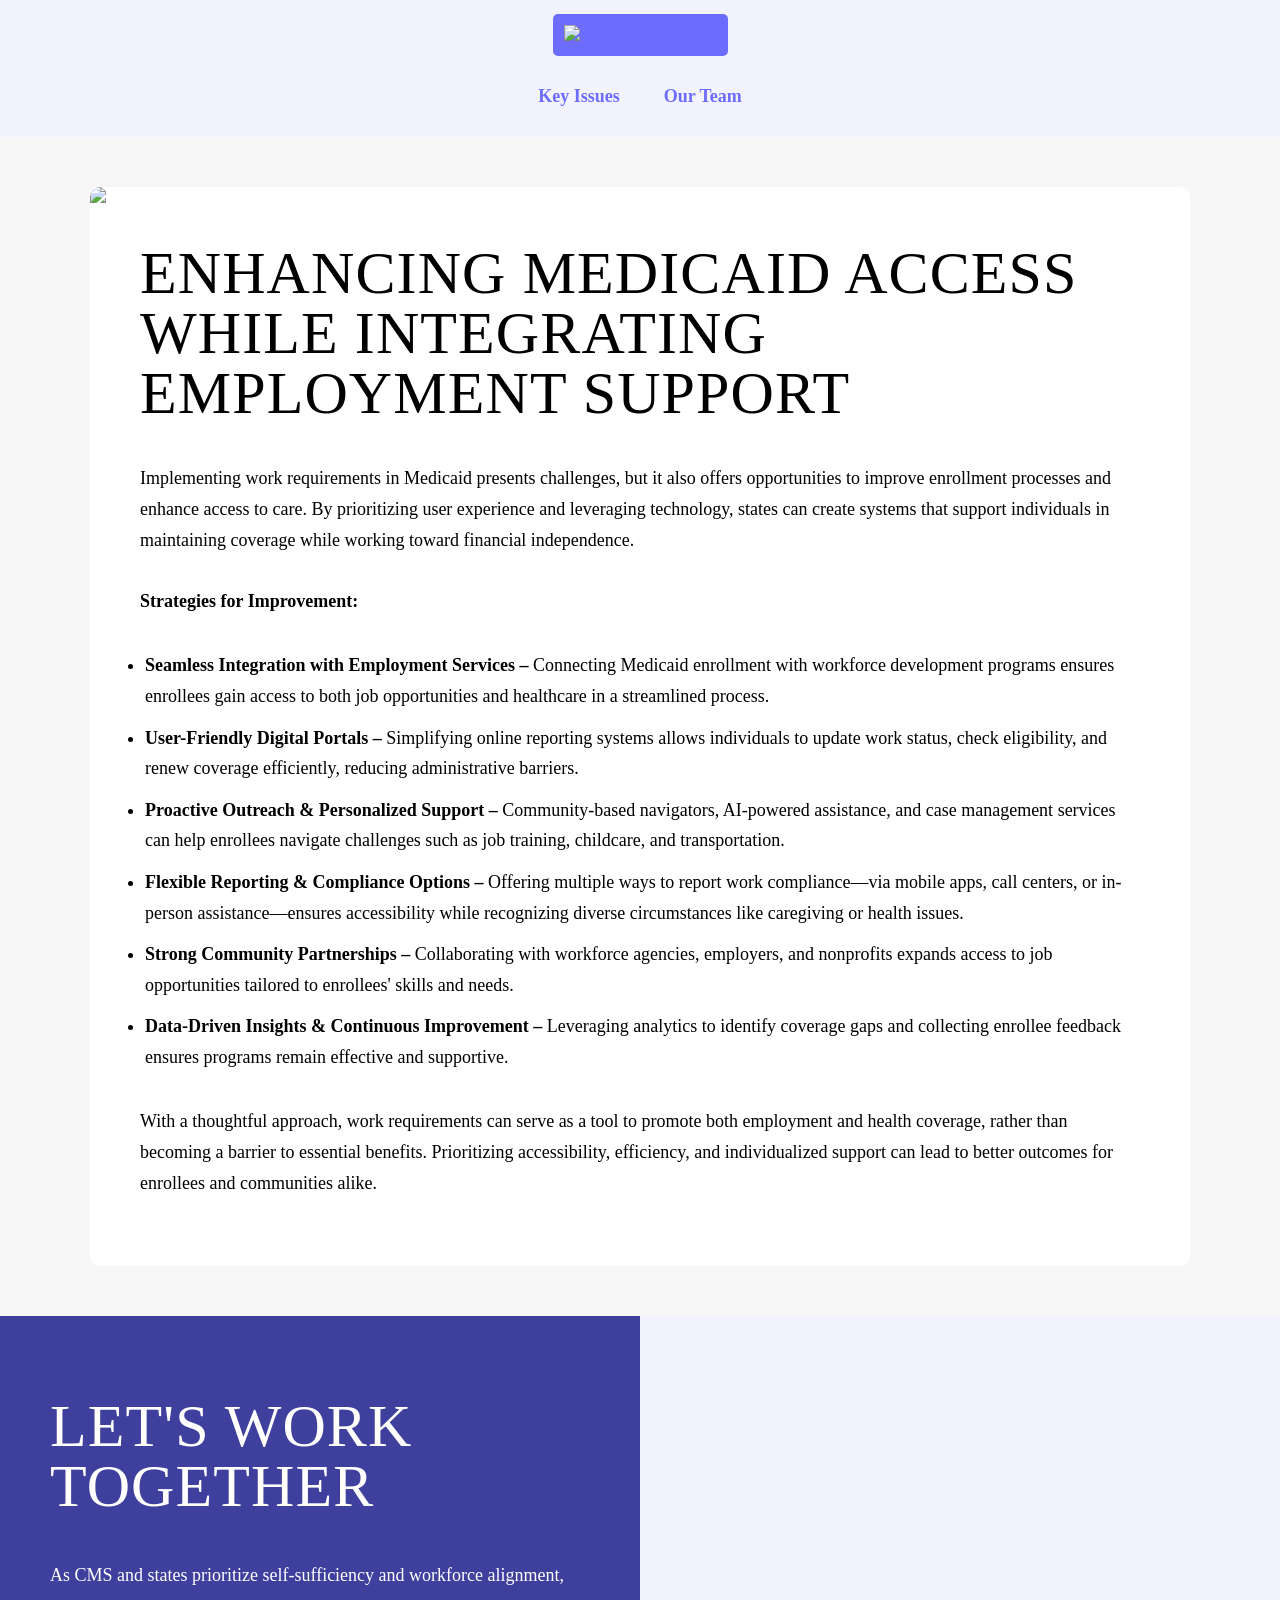
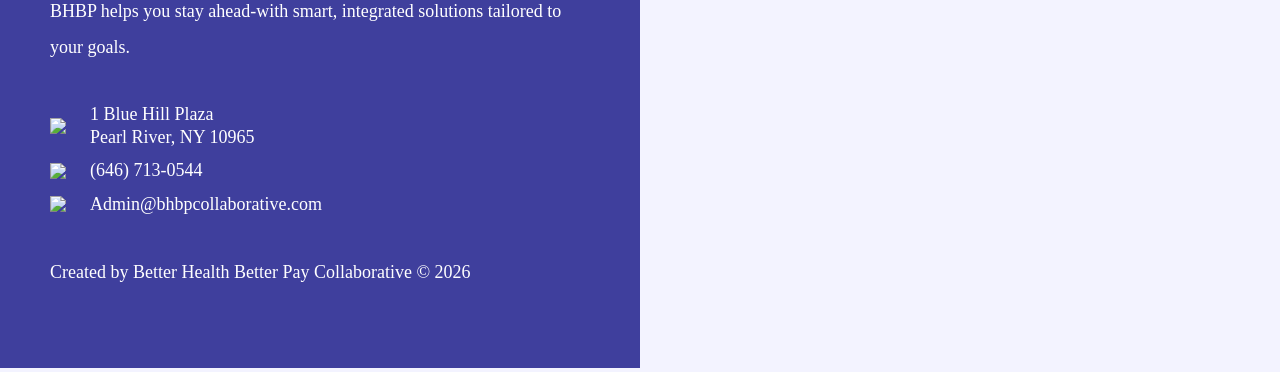
==== enhancing-medicaid-access.html @ 81fba41e "Add files via upload" ====
<!DOCTYPE html>
<html lang="en" dir="ltr">
  <head>
    <meta charset="utf-8">
    <meta name="viewport" content="width=device-width, initial-scale=1.0">
    <meta name="keywords" content="HTML, CSS">

    <title>Latest Content | BHBP</title>
    <link rel="stylesheet" href="https://use.typekit.net/xev8wrg.css">
    <link rel="stylesheet" href="bhbp.css?v=3">
    <link rel="icon" type="image/png" href="images/BHBP.ico">

  </head>

  <body>
    <a id="blog-nav-logo" href="index">
      <img src="images/bhbp_logo.png">
    </a>
    <nav id="blog-nav">
      <a href="key-issues">Key Issues</a>
      <a href="team">Our Team</a>
    </nav>
      <div class="blog-background">
        <div class="blog-post">
          <img src="images/employment-support.jpg">
          <div class="blog-content">
              <h1>Enhancing Medicaid Access While Integrating Employment Support</h1>

            <p>
              Implementing work requirements in Medicaid presents challenges, but it also offers opportunities to improve enrollment processes and enhance access to care. By prioritizing user experience and leveraging technology, states can create systems that support individuals in maintaining coverage while working toward financial independence.
              <br><br>
              <strong>Strategies for Improvement:</strong></p>
            <ul>
              <li>
                <strong>Seamless Integration with Employment Services – </strong>Connecting Medicaid enrollment with workforce development programs ensures enrollees gain access to both job opportunities and healthcare in a streamlined process.
              </li>
              <li>
                <strong>User-Friendly Digital Portals – </strong>Simplifying online reporting systems allows individuals to update work status, check eligibility, and renew coverage efficiently, reducing administrative barriers.
              </li>
              <li>
                <strong>Proactive Outreach & Personalized Support – </strong> Community-based navigators, AI-powered assistance, and case management services can help enrollees navigate challenges such as job training, childcare, and transportation.
              </li>
              <li>
                <strong>Flexible Reporting & Compliance Options – </strong>Offering multiple ways to report work compliance—via mobile apps, call centers, or in-person assistance—ensures accessibility while recognizing diverse circumstances like caregiving or health issues.
              </li>
              <li>
                <strong>Strong Community Partnerships – </strong>Collaborating with workforce agencies, employers, and nonprofits expands access to job opportunities tailored to enrollees' skills and needs.
              </li>
              <li>
                <strong>Data-Driven Insights & Continuous Improvement – </strong>Leveraging analytics to identify coverage gaps and collecting enrollee feedback ensures programs remain effective and supportive.
              </li>
            </ul>
            <p>
              With a thoughtful approach, work requirements can serve as a tool to promote both employment and health coverage, rather than becoming a barrier to essential benefits. Prioritizing accessibility, efficiency, and individualized support can lead to better outcomes for enrollees and communities alike.
            </p>
          </div>
        </div>
      </div>
    </body>

    <div class="section-3">
      <div class="half-width dark-purple">
        <div>
          <h1 class="white-text">
            Let's Work Together
          </h1>
            <p class="white-text">
              As CMS and states prioritize self-sufficiency and workforce alignment, BHBP helps you stay ahead-with smart, integrated solutions tailored to your goals.
            </p>
          <div class="row">
            <img src="images/location.png"><span class="white-text">1 Blue Hill Plaza<br> Pearl River, NY 10965</span>
          </div>
          <div class="row">
            <img src="images/phone.png"><span class="white-text">(646) 713-0544</span>
          </div>
          <div class="row">
            <img src="images/mail.png"><a href="mailto:admin@bhbpcollaborative.com"><span class="white-text">Admin@bhbpcollaborative.com</span><a>
          </div>
          <p class="white-text"> Created by Better Health Better Pay Collaborative &copy; <script>document.write(new Date().getFullYear())</script></p>
        </div>
      </div>

      <div class="half-width">
        <a class="a">
        <iframe width="100%"
                height="450px"
                style="border:0"
                loading="lazy"
                allowfullscreen
                src="https://www.google.com/maps/embed/v1/place?q=place_id:ChIJf0bRrrjowokRGi7zUZTgr6k&key=AIzaSyC7jazIGp3U0AG9s5NQZPxcQSYVen6KVE8">
        </iframe>
      </a>

      </div>
    </div>

  </html>
---- bhbp.css ----
@font-face {
  font-family: Martin;
  src: url('./fonts/MARTIN-Regular.woff') format('woff');
}

iframe {
  height: 100%;
}

html {
  background: #f3f3ff;
}
div {
    box-sizing: border-box;
}
nav {
    color: white;
    display: flex;
    justify-content: center;
    align-items: center;
    max-width: 100%;
    padding: 20px;
}
nav a {
    color: #6c6cff;
    font-size: 18px;
    margin: 10px 22px;
    font-family: 'muli';
    font-weight: 600;
    transition: all .5s;
}
nav a:hover {
  color: #3f3f9d;
  text-decoration: underline;
}


#blog-nav-logo {
    background: #6c6cff;
    padding: 11px;
    height: auto;
    width: 153px;
    display: block;
    margin: 14px auto 0;
    border-radius: 5px;
}
#blog-nav-logo img {
    max-width: 100%;
}
.blog-post img {
  width: 100%;
  max-height: 500px;
  object-fit: cover;
  object-position: center;
}
.blog-background {
  padding: 50px;
  background: #f7f7f7;
  display: flex;
  justify-content: center;
}
.blog-post {
    background: white;
    display: flex;
    flex-direction: column;
    align-items: flex-start;
    justify-content: flex-start;
    align-content: flex-start;
    border-radius: 10px;
    max-width: 1100px;
    border-radius: 10px;
    overflow: clip;
}
.blog-content {
  padding: 0 50px 50px;
}
.blog-content li {
    line-height: 1.7;
    margin: 11px 0px;
}
.post-information img {
    height: 40px;
    width: 40px;
    border-radius: 50%;
    margin-right: 8px;
    background: #f3f3f3;
}
.post-information {
    display: flex;
    align-items: center;
}
.blog-content p {
    line-height: 1.7;
}
/* colors */

.purple {
  background: #6C6CFF;
}
.purple-text {
  color: #6C6CFF;
}
.dark-purple {
  background-color: #3F3F9D;
}
.white-text {
  color: white;
}

/* Columns */
.half-width {
    width: 50%;
    box-sizing: border-box;
}

.logo {
  width: 170px;
}

body {
  margin: 0;
  overflow-x: hidden;
}
ul {
  padding: 5px;
}
p, span {
  font-weight: 500;
  font-size: 18px;
  line-height: 1.3;
  font-family: Muli;
  color: black;
}
h1, h2, h3, h4 {
  font-family: Martin;
  text-transform: uppercase;
  letter-spacing: 1.1px;
  font-weight: 100;
}
h1 {
  font-size: 60px;
  text-transform: uppercase;
  letter-spacing: 1.1px;
  font-weight: 100;
  line-height: 1;
}
h2 {
  color: black;
  font-size: 53px;
  letter-spacing: 1.1px;
}
a {
  text-decoration: none;
}

button {
  font-size: 24px;
  font-family: Martin;
  padding: 10px;
  border-radius: 50px;
  width: 240px;
  border: none;
  box-shadow: none;
  text-transform: uppercase;
  letter-spacing: 1.1px;
  font-weight: 100;
  margin-top: 30px;
  cursor: pointer;
  background: white;

}
button:hover {
  color: white !important;
  background:#3f3f9c;
}
.banner {
  height: 680px;
  display: flex;
  flex-direction: row;
  }

  .half-width.purple {
    padding: 60px;
  }

.banner .background {
  background-image:url(./images/bhbp-banner.png);
  background-repeat: no-repeat;
  background-size: cover;
  background-position: center;
  position: relative;

}
.divider {
  height: 2px;
  width: 90%;
  background: black;
  margin: 50px auto;
}

.section-1, .section-2-5 {
  display: flex;
  padding: 0 50px;
  flex-direction: row;
  justify-content: space-evenly;
  align-items: flex-start;
  flex-wrap: nowrap;
}
.section-2-5 li, .section-what-we-do li {
  list-style-type: none;
  margin: 0;
    padding: 0;
}
.section-2-5 li::before, .section-what-we-do li::before {
  content: "";
  height: 0;
  width: 0;
  color: red;
  border-color: transparent #6c6cff;
  border-style: solid;
  border-width: 0.5em 0 0.5em 0.5em;
  position: relative;
  display: block;
  left: -15px;
  top: 21px;
  font-size: 12px;
}
.section-1 {
  padding: 60px 50px 0;
}

.section-1 h2, .section-2-5 h2 {
  width: 675px;
  margin: 0;
}

.section-1 p {
  max-width: 750px;
}
ul:not(.blog-content ul) {
  width: 750px;
  margin: 0;
}
.section-2-5 {
  padding: 0 50px 50px;
}
 li {
  margin: 5px 0;
  font-family: Muli;
  font-size: 18px;
}
.section-2 {
  display: flex;
  padding: 50px 0;
  flex-wrap:wrap;
  justify-content: center;
}
.section-2 h1 {
  width: 100%;
  text-align: center;
  margin: 0 0 20px;
  font-size: 50px;
}
.section-2 p {
  font-weight: 600;
  margin: 0;
}
.section-2 h2 {
  font-weight: 600;
  margin: 20px 0;
  font-size: 38px;
}
.section-blog {
    display: flex;
    padding: 50px 50px 20px;
    max-width: 100%;
    flex-direction: row;
    flex-wrap: wrap;
    /* background: #f3f3ff; */
    justify-content: center;
}
.section-blog .heading {
  text-align: center;
}
.section-blog h2 {
  width: 100%;
  transition: all .5s;
}

.single-post-preview {
  width: 50%;
  padding: 20px 35px;
  box-sizing: border-box;
  max-width: 800px;
  transition: all .5s;
  }
  .single-post-preview:hover {
    transform: scale(1.02);
  }
  .single-post-preview:hover h2 {
      color: #6C6CFF;
  }
  .single-post-preview:hover span {
    color: #6C6CFF;
  }
  .single-post-preview img {
    width: 100%;
    height: 373px;
    object-fit: cover;
  }
.single-post-preview h2 {
    font-size: 24px;
    margin: 9px 0;
    line-height: 1.3;
    letter-spacing: 0.5px;
    font-family: 'muli';
    font-weight: 700;
}
.single-post-preview p {
  margin:0;
}
.third-width {
  width: 33.3%;
  padding: 30px 40px;
  display: flex;
  flex-direction: column;
  align-content: center;
  align-items: center;
  justify-content: flex-start;
}
.third-width img {
  width: 100%;
}

.section-3 .half-width.dark-purple {
  padding: 40px 50px;
  display: flex;
  flex-direction: column;
  align-content: flex-start;
  align-items: flex-start;
}
.half-width.dark-purple p {
    margin: 38px 0px;
    line-height: 2;
    max-width: 600px;
}
.row {
  display: flex;
  flex-direction: row;
  flex-wrap: nowrap;
  align-content: center;
  justify-content: flex-start;
  align-items: center;
  margin: 10px 0;
}
.row img {
  width: 30px;
  margin: 0 10px 0 0;
}
.row a :hover {
  color: #6C6CFF;
  text-decoration: underline;
}
.section-3 {
  display: flex;
}

/* Team Page */
.team-background {
    padding: 0 50px 50px;
    display: flex;
    flex-wrap: wrap;
}
.team-member {
    background: #6c6cff;
    border-radius: 10px;
    margin: 10px;
    max-width: 420px;
    width: 45%;
    padding: 30px;
    color: white;
}
.team-member p {
    color: white;
    line-height: 1.3;
    font-size: 17px;
}
.team-background h2:not(.section-2-5 h2) {
    color: #3f3f9d;
    width: 100%;
}
.team-member h3 {
    font-size: 28px;
    margin: 0 15px;
    letter-spacing: 2.1px;
}

.team-intro {
    background: #dfdff3;
    border-radius: 10px;
    padding: 62px;
    max-width: 1200px;
    margin: 0 auto 36px;
}
.team-intro h1 {
  margin: 0;
  text-align: center;
}
.team-intro p {
  line-height: 1.7;
}
.team-member img {
    width: 30px;
}
.team-member div {
    display: flex;
    flex-direction: row;
    align-items: center;
    margin-bottom: 30px;
}

.read-more {
  color: #3F3F9D;
  margin-top: 15px;
  display: inline-block;
  font-weight: 600;
font-family: 'Muli';
}
.read-more::after {
   content: " \2192"; /* Unicode for → */
   color: #3F3F9D;
   margin-left: 6px;
 }


 .section-what-we-do {
    display: flex;
    flex-direction: column;
    align-items: center;
    background: #3f3f9d;
    padding: 60px 30px;
}
.section-what-we-do h2 {
  margin: 0 0 7px 0;
  color: white;
}
.section-what-we-do p, .section-what-we-do ul {
    max-width: 600px;
    line-height: 1.7;
    color: white;
    width: 100%;
}


/* Key Issues */
.issue-background {
    display: flex;
    flex-wrap: wrap;
    background: #f0f0ff;
    padding: 51px 20px 80px;
    justify-content: center;
}

.issue-background p:not(.issue-card p) {
    max-width: 800px;
    line-height: 1.7;
    font-size: 17px;
    font-weight: 700;
}
.issue-background h1 {
  font-size: 50px;
}
.issue-card {
    width: 31%;
    padding: 27px;
    background: #6c6cff;
    margin: 1%;
    color: white !important;
    display: flex;
    align-items: flex-start;
    flex-direction: column;
    justify-content: flex-start;
    border-radius: 20px;
    max-width: 500px;
}
.issue-card img {
    width: 120px;
    height: 120px;
    margin: -87px auto -34px;
    background: #6c6cff;
    padding: 18px;
    border-radius: 50%;
}
.issue-background .divider {
  background: none;
}
.issue-card  p {
  color: white;
  line-height: 1.5;
  font-size: 16px;
  margin-bottom: auto;
}
.issue-card span {
  margin: 0 0 11px;
  text-align: center;
  width: 100%;
  font-weight: 700;
  color: #161635;
  font-size: 20px;
}
.issue-card  h2 {
  color: white;
  text-align: center;
  width: 100%;
  font-size: 40px;
  letter-spacing: 1.1px;
  margin: 13px 0;
  line-height: 1;
  text-align: center;
}
@media screen and (max-width: 1200px) {
  .section-1 p {
    max-width: 650px;
  }
  .issue-card h2 {
    font-size: 36px;
  }
  ul:not(.blog-content ul) {
    width: 650px;
  }
  .single-post-preview {
    padding: 20px;
  }
  .single-post-preview img {
    width: 100%;
    height: auto;
    object-fit: cover;
    max-height: 289px;
  }
  .section-blog {
    padding: 20px;
  }
}

@media screen and (max-width: 1000px) {
  .half-width.purple {
    padding: 40px;
  }
  h1 {
    font-size: 50px;
  }
 li, p {
    font-size: 16px;
  }

  .third-width {
    width: 40%;
  }
  .section-1 p {
    max-width: 500px;
  }
  ul:not(.blog-content ul) {
    width: 500px;
  }
  .single-post-preview h2 {
    font-size: 23px;
    letter-spacing: 0.4px;
  }
  .issue-background {
    flex-direction: column;
    align-items: center;
    padding: 51px 20px 30px;
  }
  .issue-card {
    width: 100%;
    max-width: 800px;
    padding: 26px 30px 65px;
    margin: 1% 0 90px;
  }
  .issue-card h2 {
    font-size: 40px;
  }
}
@media screen and (max-width: 900px) {
  .section-blog {
    flex-direction: column;
    align-items: center;
  }
  .single-post-preview {
    width: 100%;
  }
  .section-blog .heading {
    text-align: center;
    margin: 16px 0;
  }
  .section-2 {
    padding: 0;
    justify-content: center;
    flex-direction: column;
    align-items: center;
  }
  .third-width {
    width: 75%;
  }
  .third-width img {
      width: 100%;
      max-height: 270px;
      object-fit: cover;
      object-position: top;
  }
  .section-2 h2 {
    margin: 13px 0;
  }
  .blog-background {
    padding: 50px 30px;
  }
  .blog-content {
    padding: 0 25px 50px;
  }
  .section-3 .half-width.dark-purple {
    padding: 40px 30px;
  }
}

@media screen and (max-width: 800px) {
  .banner {
    height: auto;
    display: flex;
    flex-direction: column-reverse;
  }
  .banner .background {
    height: 450px;
    background-position: top;
  }
  .banner .half-width {
    width: 100%;
  }

  .third-width {
    padding: 30px 8px;
  }
  .section-2 h2 {
    font-size: 31px;
    margin: 10px 0;
  }
  h2 {
    font-size: 48px;
  }
  .dark-purple h1 {
    font-size: 40px;
  }
  .section-3 .half-width.dark-purple {
    padding: 40px 20px;
  }
  .half-width.dark-purple h1 {
    margin: 0;
  }
  .section-1 p {
    max-width: 400px;
  }
  ul:not(.blog-content ul) {
    width: 400px;
  }
  .section-2-5 {
    flex-direction: column;
    align-items: center;
  }
  .section-2-5 h2 {
    text-align: center;
  }
  .section-2-5 button {
    margin: 27px auto 0;
    display: block;
  }
  .team-intro {
    padding: 33px;
  }
  .team-background {
    padding: 0 25px 50px;
  }
  .team-member {
    max-width: 100%;
    width: 100%;
  }
}
@media screen and (max-width: 750px) {
   .section-2-5 {
      padding: 0 30px;
  }
  .section-1 {
    padding: 30px;
  }
  .team-background h2:not(.section-2-5 h2) {
    text-align: center;
  }

}


@media screen and (max-width: 700px) {
  .logo {
    margin: 0 auto;
    background: #8282ff;
    padding: 10px;
    border-radius: 7px;
  }
  p, span {
    font-size: 16px;
  }
  .section-1 {
    padding: 30px;
  }
  .section-2-5 {
    padding:30px;
  }
  .half-width {
    width: 100%;
  }
}

@media screen and (max-width: 650px) {
  .banner .background {
   height: 350px;
  }
  iframe {
    height: 300px;
  }

  .section-3, .section-2-5 {
    flex-direction: column;
  }
  .section-3 .half-width.dark-purple {
    align-items: center;
    padding: 30px;
  }
  .divider {
    margin: 40px auto;
  }
  .section-1 h2, .section-2-5 h2 {
    margin: 0 0 20px 0;
    width: auto;
  }
  .section-1 {
    flex-direction: column;
  }
  .section-1 p, ul {
    width: auto;
  }
  .section-1 p {
    max-width: 100%;
  }
  .third-width {
    padding: 30px 5px;
  }
  .section-2 h2 {
    font-size: 21px;
  }
  .section-2 {
    padding: 20px 0;
  }
  .blog-content h1 {
    font-size: 40px;
  }
  ul:not(.blog-content ul) {
    width: auto;
  }

  .issue-card img {
    width: 100px;
    height: 100px;
  }
  .issue-card span {
    margin: 0;
  }
  .issue-card h2 {
    font-size: 36px;
  }
  .issue-background h1 {
    font-size: 40px;
  }
  .issue-background p:not(.issue-card p) {
    font-size: 16px;
  }
}
@media screen and (max-width: 500px) {
  .banner .background {
    height:300px;
  }
  nav {
    padding: 5px;
  }
  #blog-nav-logo {
    width: 115px;
  }
  .divider {
        margin: 29px auto;
    }
  h1 {
    font-size: 40px;
  }
  button {
    width: 220px;
  }
  h2 {
    font-size: 40px;
  }
  .section-2 {
    flex-direction: column;
    align-items: center;
    padding: 20px;
  }
  .third-width {
    width: 100%;
    padding: 20px 0;
  }
  .section-2 h2 {
    font-size: 30px;
  }
  .section-2 h1 {
    font-size: 45px;
  }

}

@media screen and (max-width: 400px) {
  button {
    width: 200px;
    font-size: 22px;
  }
  .team-background {
    padding: 0 20px 50px;
  }
  .team-member {
    margin: 10px 0;
  }
  .single-post-preview {
        padding: 30px 0;
  }
  .single-post-preview h2 {
    font-size: 19px;
    letter-spacing: 0.4px;
    line-height: 1.2;
  }
  .half-width.dark-purple p {
    line-height: 1.5;
  }
}
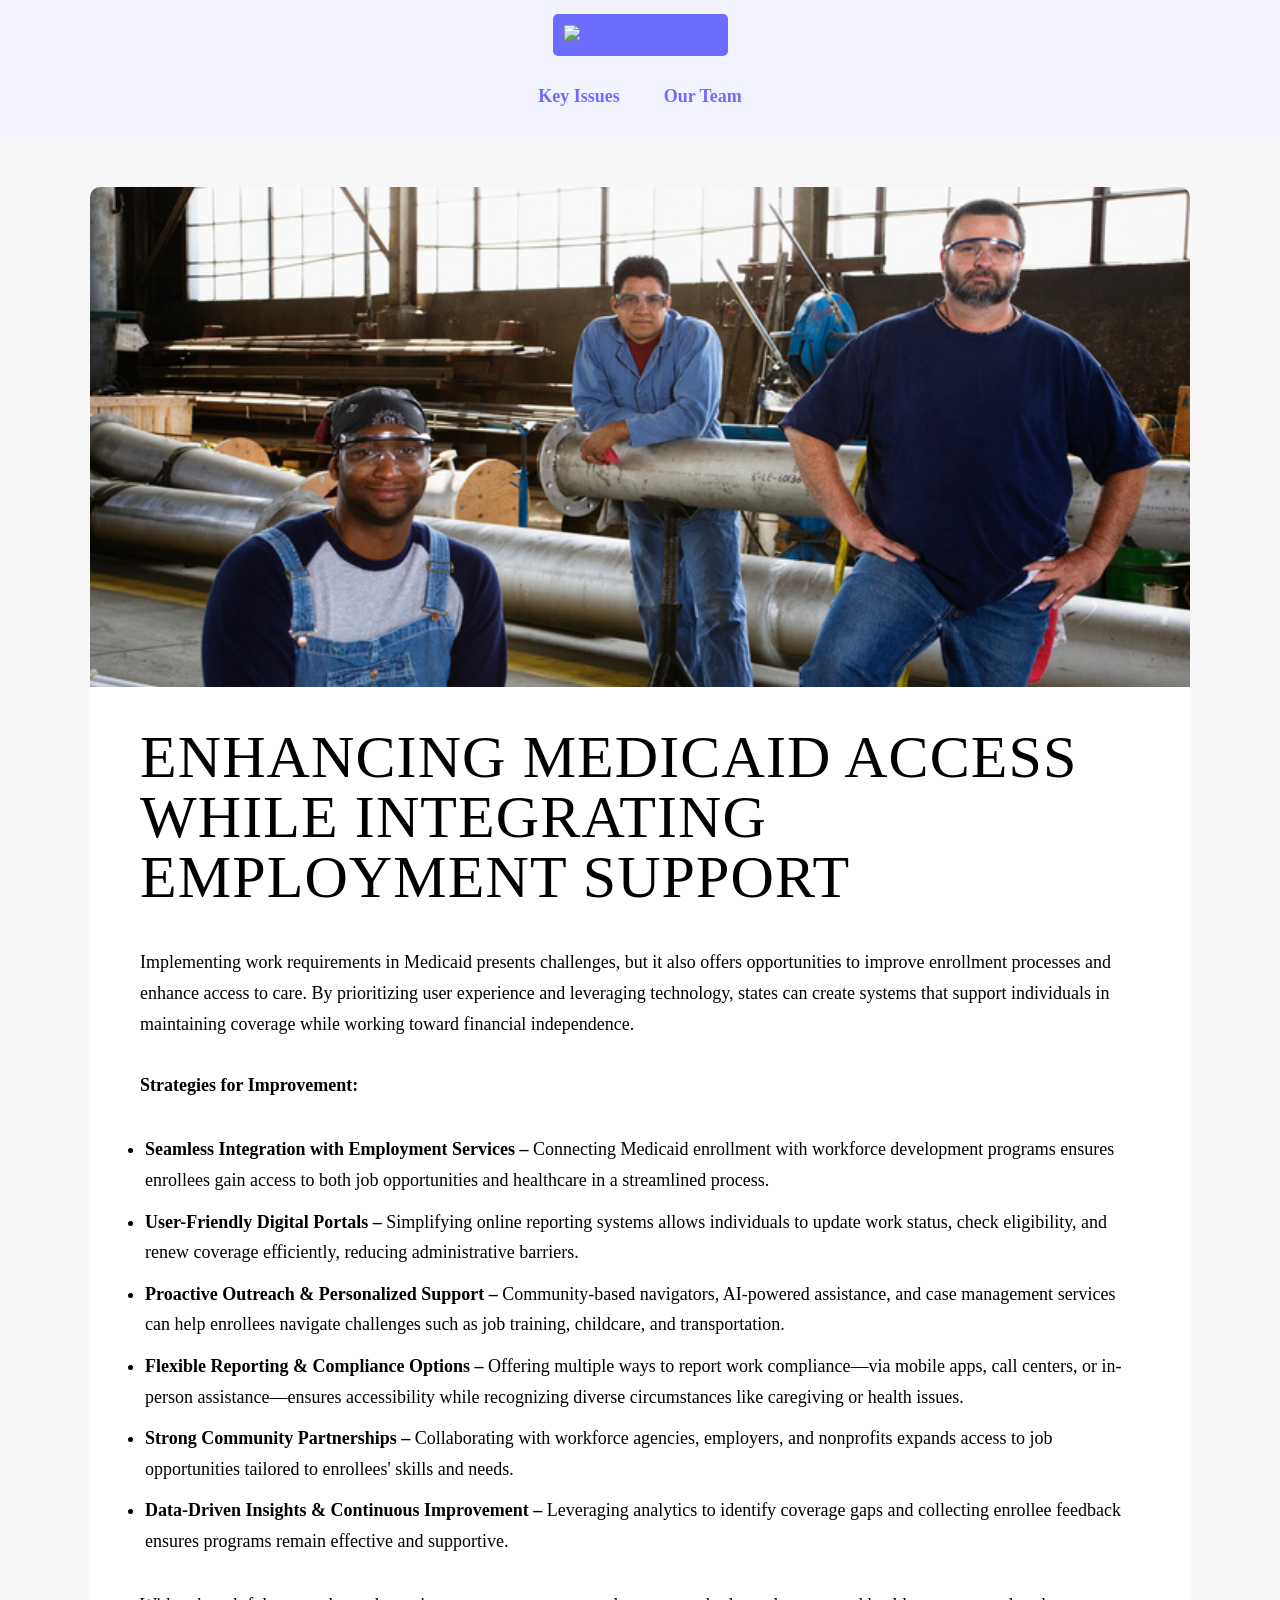
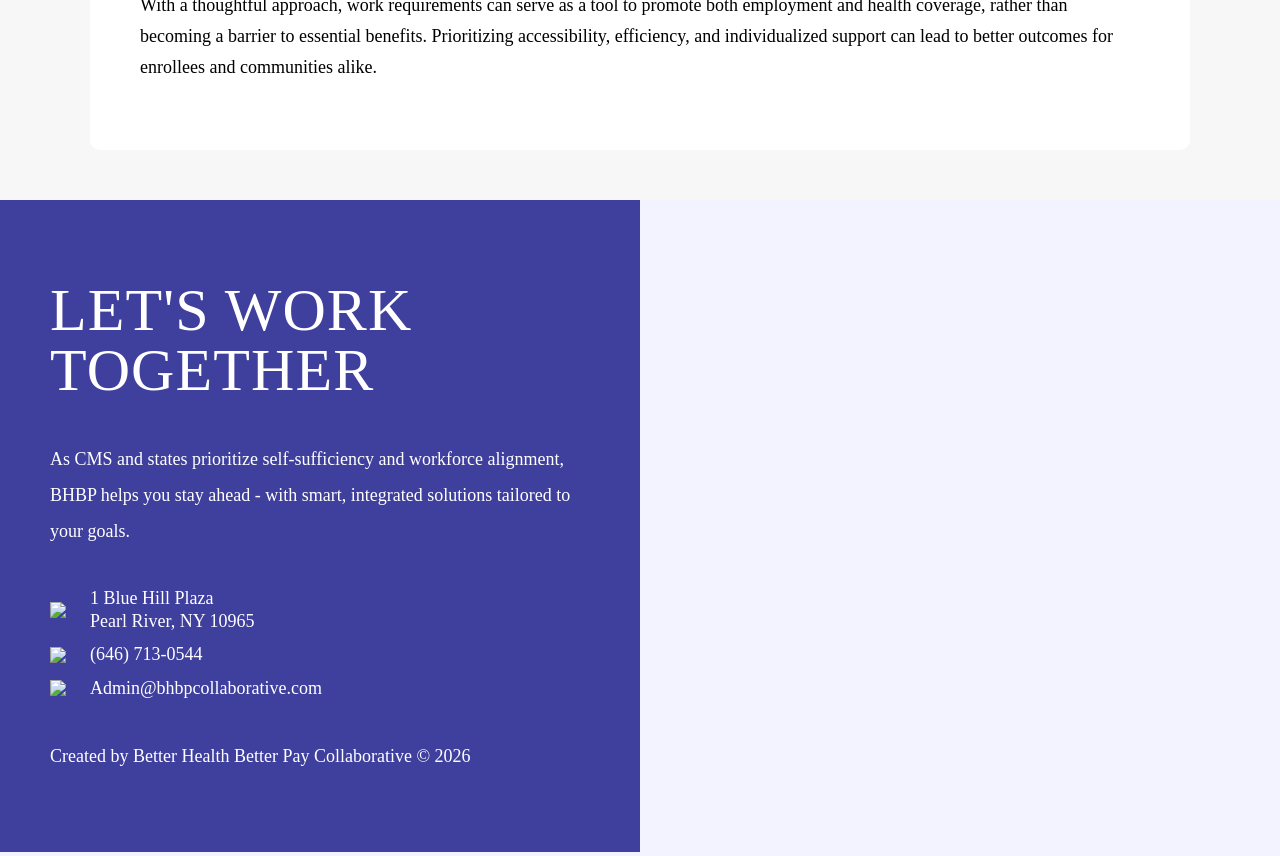
==== commit 465d6cf5: "Add files via upload" ====
--- a/enhancing-medicaid-access.html
+++ b/enhancing-medicaid-access.html
@@ -65,7 +65,7 @@
             Let's Work Together
           </h1>
             <p class="white-text">
-              As CMS and states prioritize self-sufficiency and workforce alignment, BHBP helps you stay ahead-with smart, integrated solutions tailored to your goals.
+              As CMS and states prioritize self-sufficiency and workforce alignment, BHBP helps you stay ahead - with smart, integrated solutions tailored to your goals.
             </p>
           <div class="row">
             <img src="images/location.png"><span class="white-text">1 Blue Hill Plaza<br> Pearl River, NY 10965</span>
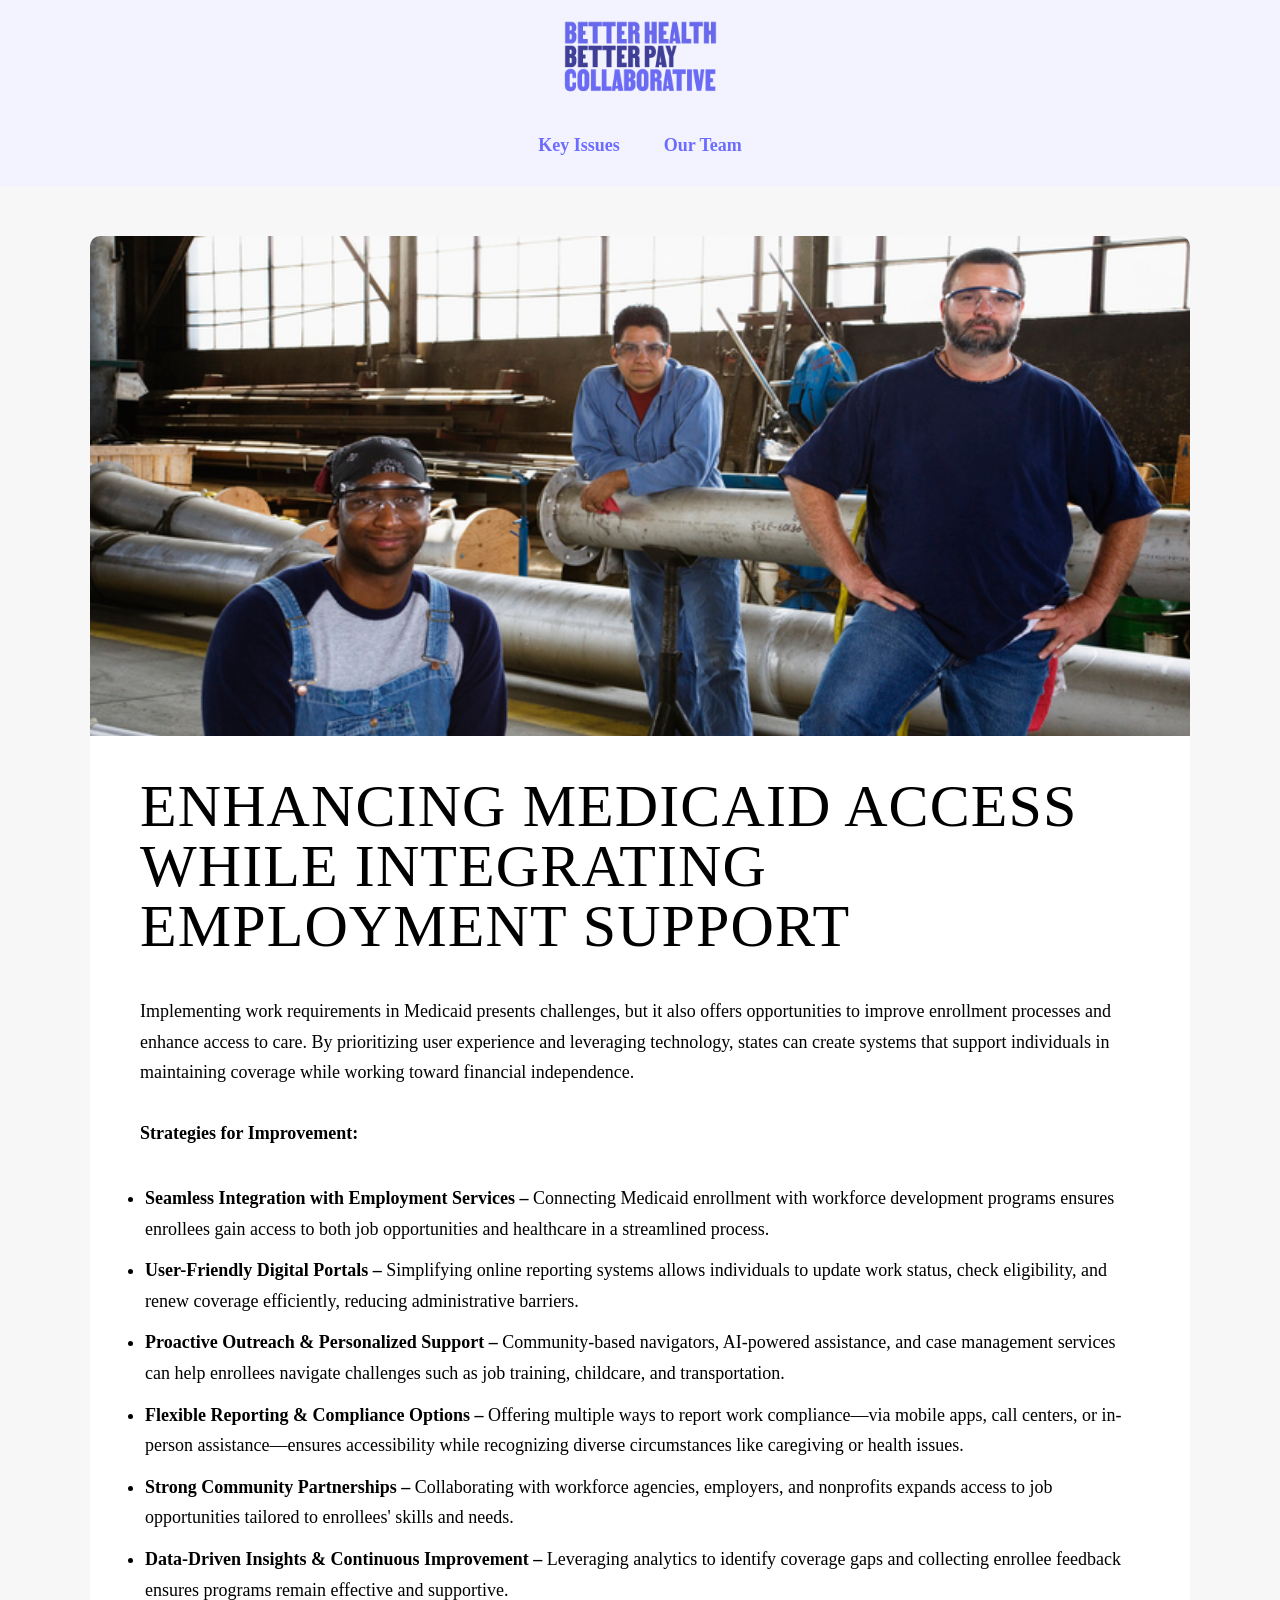
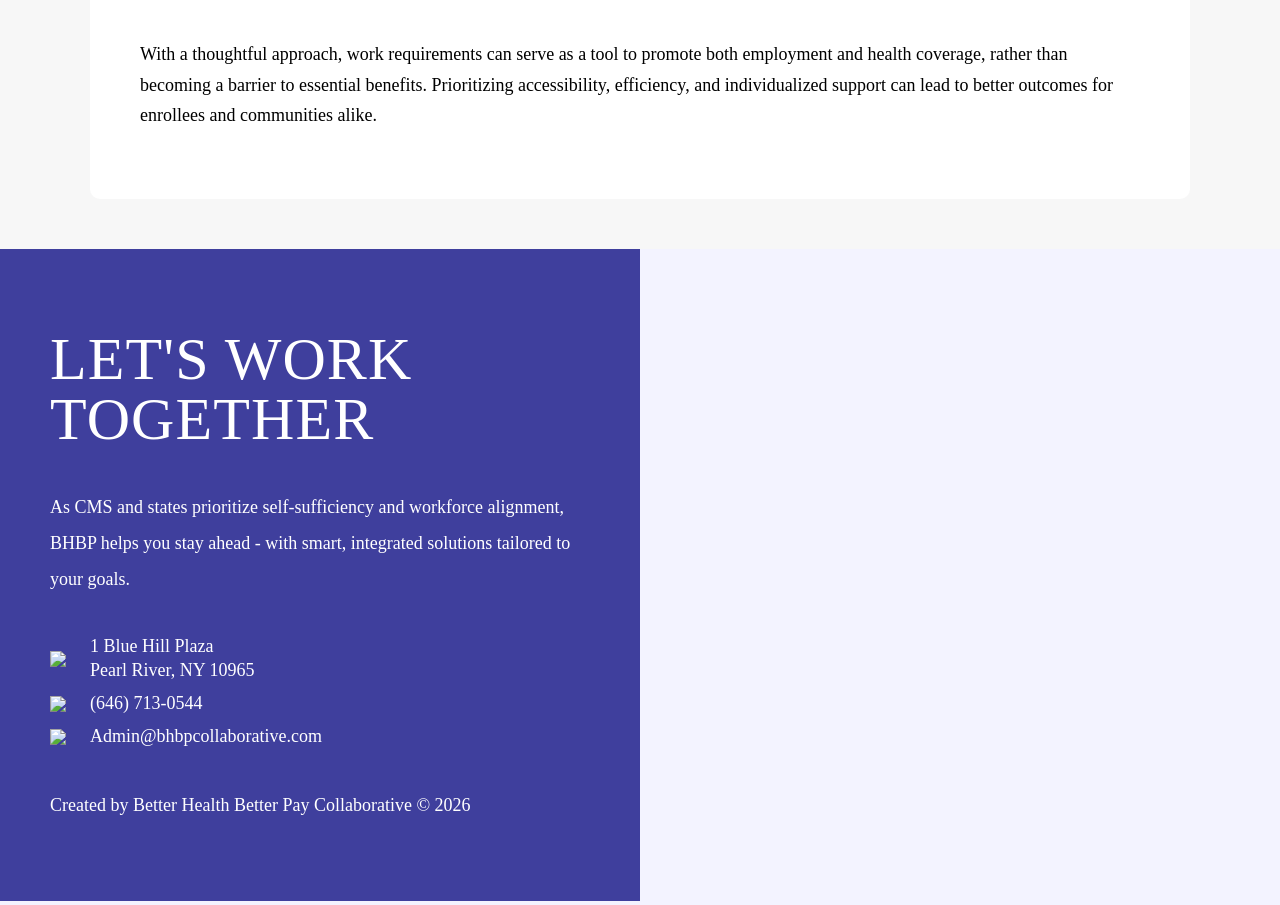
==== commit ecd815f1: "Update enhancing-medicaid-access.html" ====
--- a/enhancing-medicaid-access.html
+++ b/enhancing-medicaid-access.html
@@ -14,7 +14,7 @@
 
   <body>
     <a id="blog-nav-logo" href="index">
-      <img src="images/bhbp_logo.png">
+      <img src="images/bhbp_logo_dark.png">
     </a>
     <nav id="blog-nav">
       <a href="key-issues">Key Issues</a>
--- a/bhbp.css
+++ b/bhbp.css
@@ -37,13 +37,10 @@
 
 
 #blog-nav-logo {
-    background: #6c6cff;
-    padding: 11px;
     height: auto;
     width: 153px;
     display: block;
     margin: 14px auto 0;
-    border-radius: 5px;
 }
 #blog-nav-logo img {
     max-width: 100%;
@@ -331,6 +328,8 @@
 }
 .third-width img {
   width: 100%;
+  aspect-ratio: 616 / 345;
+  object-fit: cover;
 }
 
 .section-3 .half-width.dark-purple {
